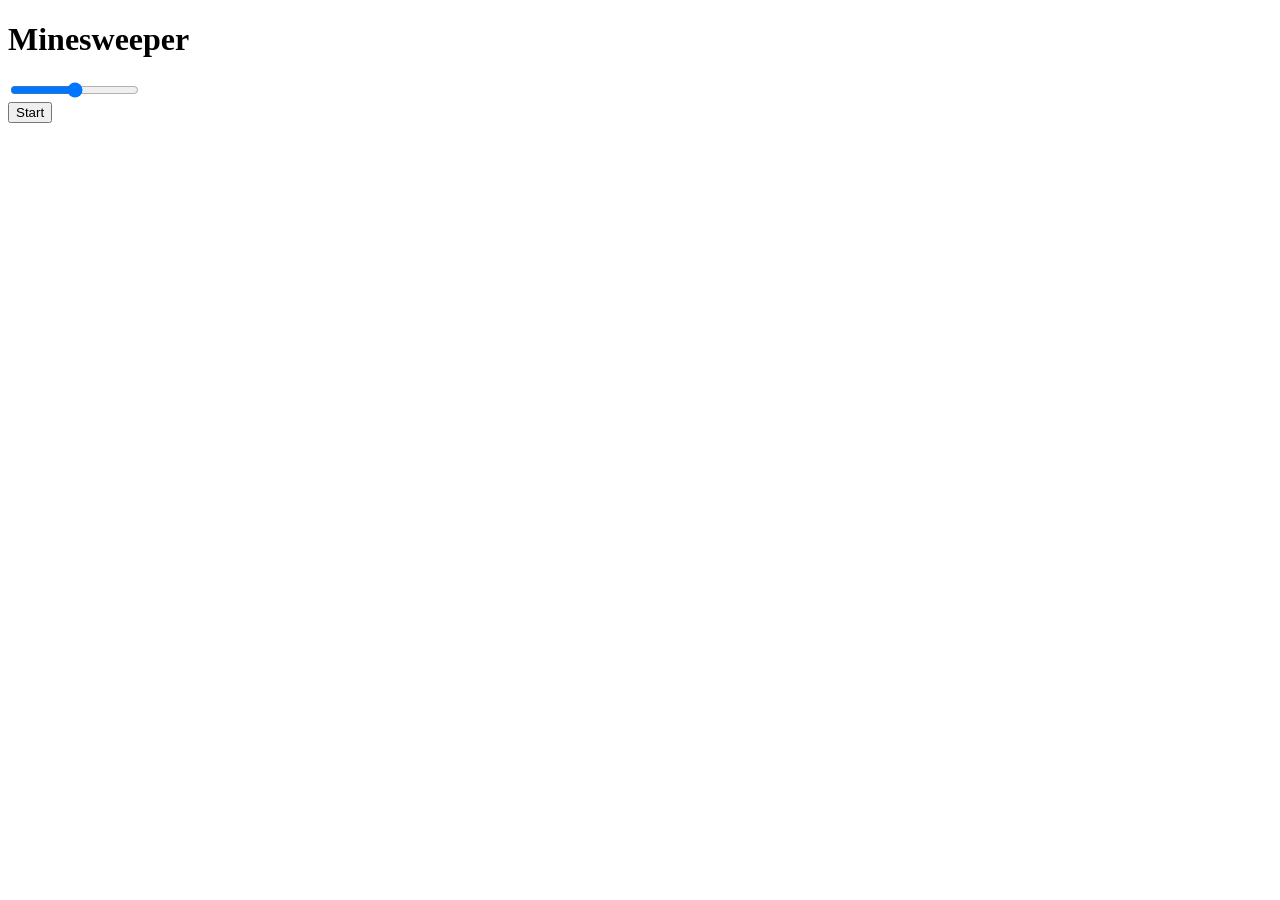
==== templates/index.html @ b36378b6 "Basic connectivitiy setup." ====
<!DOCTYPE html>
<html lang="en">
<head>
	<meta charset="UTF-8">
	<meta name="viewport" content="width=device-width, initial-scale=1.0">
	<title>Minesweeper</title>
</head>
<body>
    <h1>Minesweeper</h1>
    <input type="range" min="2" max="100">
    <form action="/start">
        <button type="submit">
            Start
        </button>
    </form>
</body>
</html>
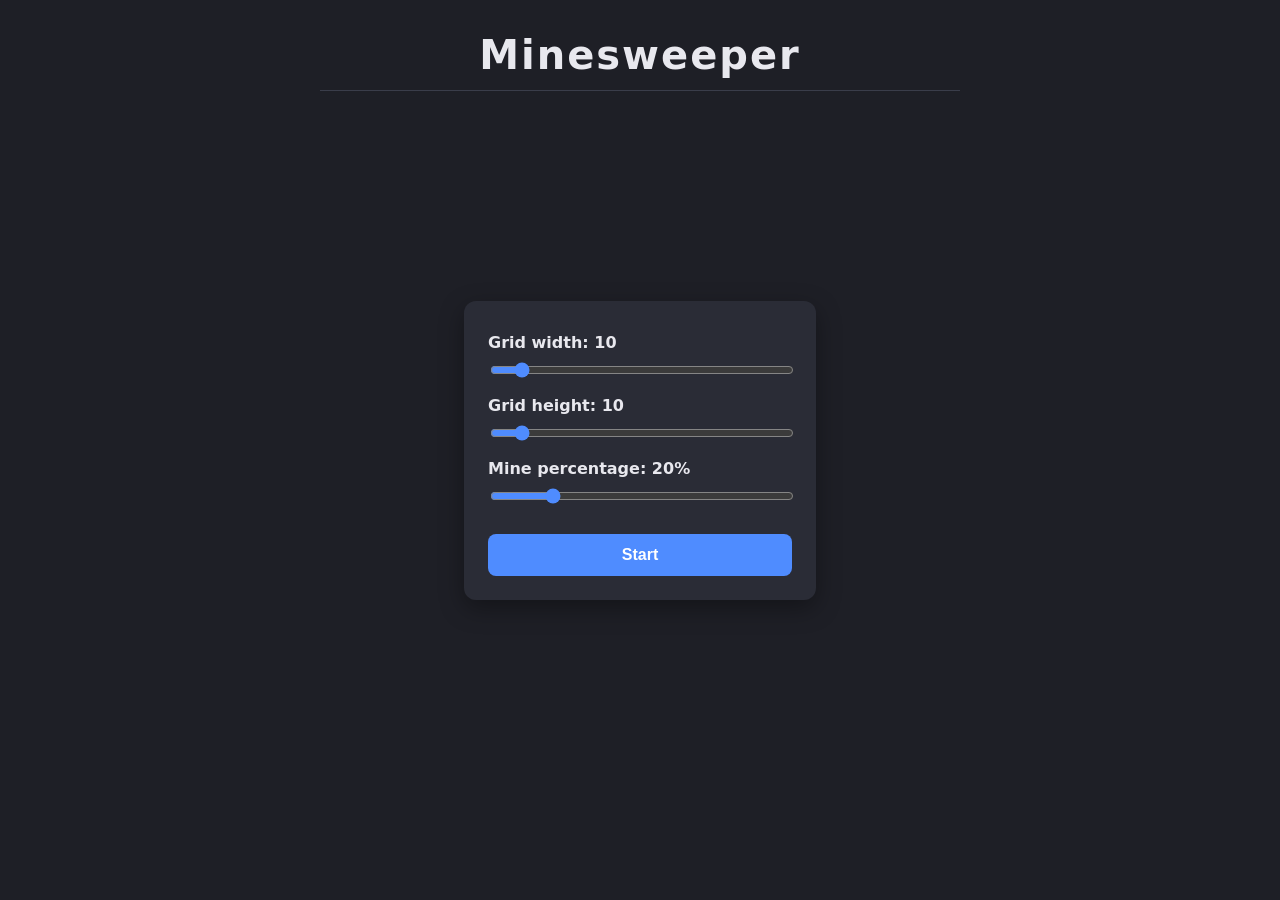
==== commit ffcc8651: "Styled index.html, and added game.html." ====
--- a/templates/index.html
+++ b/templates/index.html
@@ -4,14 +4,25 @@
 	<meta charset="UTF-8">
 	<meta name="viewport" content="width=device-width, initial-scale=1.0">
 	<title>Minesweeper</title>
+	<link rel="stylesheet" href="/static/style.css">
 </head>
 <body>
-    <h1>Minesweeper</h1>
-    <input type="range" min="2" max="100">
-    <form action="/start">
-        <button type="submit">
-            Start
-        </button>
+    <header>
+        <h1>Minesweeper</h1>
+        <hr>
+    </header>
+    <form action="/game" class="card">
+        <label for="width">Grid width: <span id="width-value">10</span></label>
+        <input type="range" id="width" name="width" min="2" max="100" value="10">
+
+        <label for="height">Grid height: <span id="height-value">10</span></label>
+        <input type="range" id="height" name="height" min="2" max="100" value="10">
+
+        <label for="mines">Mine percentage: <span id="mines-value">20</span>%</label>
+        <input type="range" id="mines" name="mines" min="1" max="100" value="20">
+
+        <button type="submit">Start</button>
     </form>
+    <script src="/static/script.js"></script>
 </body>
 </html>
--- a/static/style.css
+++ b/static/style.css
@@ -0,0 +1,83 @@
+* {
+    box-sizing: border-box;
+}
+
+html, body {
+    margin: 0;
+    padding: 0;
+}
+
+body {
+    display: flex;
+    flex-direction: column;
+    align-items: center;
+    justify-content: center;
+    width: 100%;
+    font-family: system-ui, sans-serif;
+    background: #1e1f26;
+    color: #e8e8ee;
+    min-height: 100vh;
+    gap: 1rem;
+}
+
+header {
+    position: absolute;
+    top: 2rem;
+    width: 100%;
+    display: flex;
+    flex-direction: column;
+    align-items: center;
+    gap: 0.75rem;
+}
+
+h1 {
+    margin: 0;
+    font-size: 2.5rem;
+    letter-spacing: 0.05em;
+}
+
+hr {
+    width: 90%;
+    max-width: 40rem;
+    margin: 0;
+    border: none;
+    border-top: 1px solid #3a3d4a;
+}
+
+.card {
+    display: flex;
+    flex-direction: column;
+    gap: 0.5rem;
+    width: min(90vw, 22rem);
+    padding: 1.5rem;
+    background: #2a2c36;
+    border-radius: 12px;
+    box-shadow: 0 8px 24px rgba(0, 0, 0, 0.35);
+}
+
+label {
+    font-weight: 600;
+    margin-top: 0.5rem;
+}
+
+input[type="range"] {
+    width: 100%;
+    accent-color: #4f8cff;
+}
+
+button {
+    margin-top: 1.25rem;
+    padding: 0.75rem;
+    font-size: 1rem;
+    font-weight: 600;
+    color: #fff;
+    background: #4f8cff;
+    border: none;
+    border-radius: 8px;
+    cursor: pointer;
+    transition: background 0.15s;
+}
+
+button:hover {
+    background: #3a74e6;
+}
